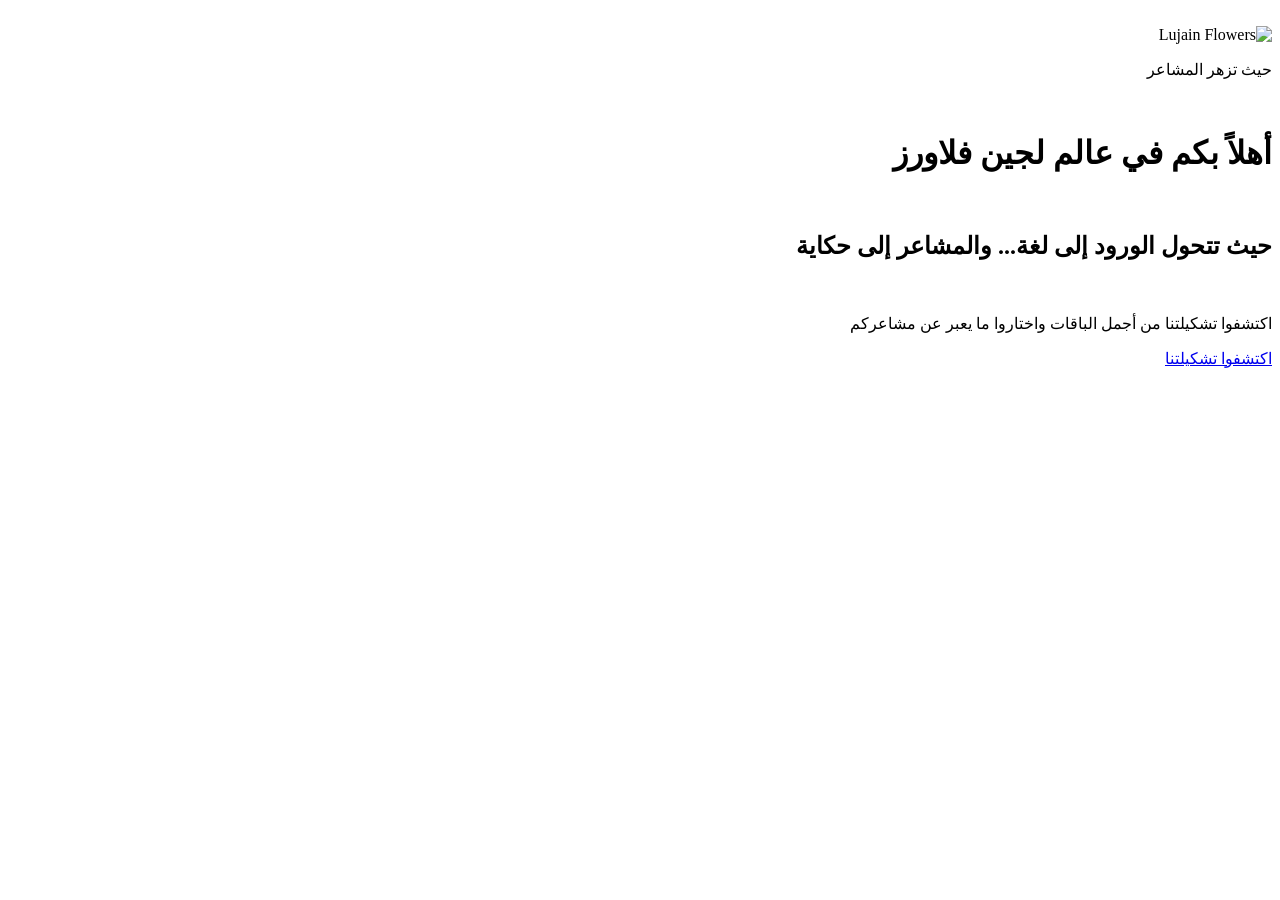
==== index.html @ 9a842f8c "Add files via upload" ====
<!DOCTYPE html>
<html lang="ar" dir="rtl">
<head>
    <meta charset="UTF-8">
    <meta name="viewport" content="width=device-width, initial-scale=1.0">
    <meta name="description" content="Lujain Flowers - حيث تزهر المشاعر">
    <title>Lujain Flowers | حيث تزهر المشاعر</title>
    <link rel="stylesheet" href="css/style.css">
</head>
<body>

    <main class="welcome-page">

        <!-- الزخارف العلوية -->
        <img src="assets/corner-top-left.png"
             class="decor decor-top-left" alt="" aria-hidden="true">

        <img src="assets/corner-top-right.png"
             class="decor decor-top-right" alt="" aria-hidden="true">

        <img src="assets/decor-top-center.png"
             class="decor decor-top-center" alt="" aria-hidden="true">

        <div class="welcome-content">

            <img src="assets/logo.png"
                 alt="Lujain Flowers"
                 class="main-logo">

            <p class="brand-slogan">حيث تزهر المشاعر</p>
<img src="assets/gold-line-1.png" class="gold-divider gold-line-1" alt="" aria-hidden="true">
            <h1>أهلاً بكم في عالم لجين فلاورز</h1>
<img src="assets/gold-line-2.png" class="gold-divider gold-line-2" alt="" aria-hidden="true">
            <h2>
                حيث تتحول الورود إلى لغة...
                والمشاعر إلى حكاية
            </h2>
<img src="assets/gold-line-3.png" class="gold-divider gold-line-3" alt="" aria-hidden="true">
           
            <p class="welcome-description">
                اكتشفوا تشكيلتنا من أجمل الباقات
                واختاروا ما يعبر عن مشاعركم
            </p>

            <a href="catalog.html" class="explore-button">
                اكتشفوا تشكيلتنا
            </a>

        </div>

        <!-- الزخارف السفلية -->
        <img src="assets/corner-bottom-left.png"
             class="decor decor-bottom-left" alt="" aria-hidden="true">

        <img src="assets/corner-bottom-right.png"
             class="decor decor-bottom-right" alt="" aria-hidden="true">

        <img src="assets/decor-bottom-center.png"
             class="decor decor-bottom-center" alt="" aria-hidden="true">

    </main>

</body>
</html>
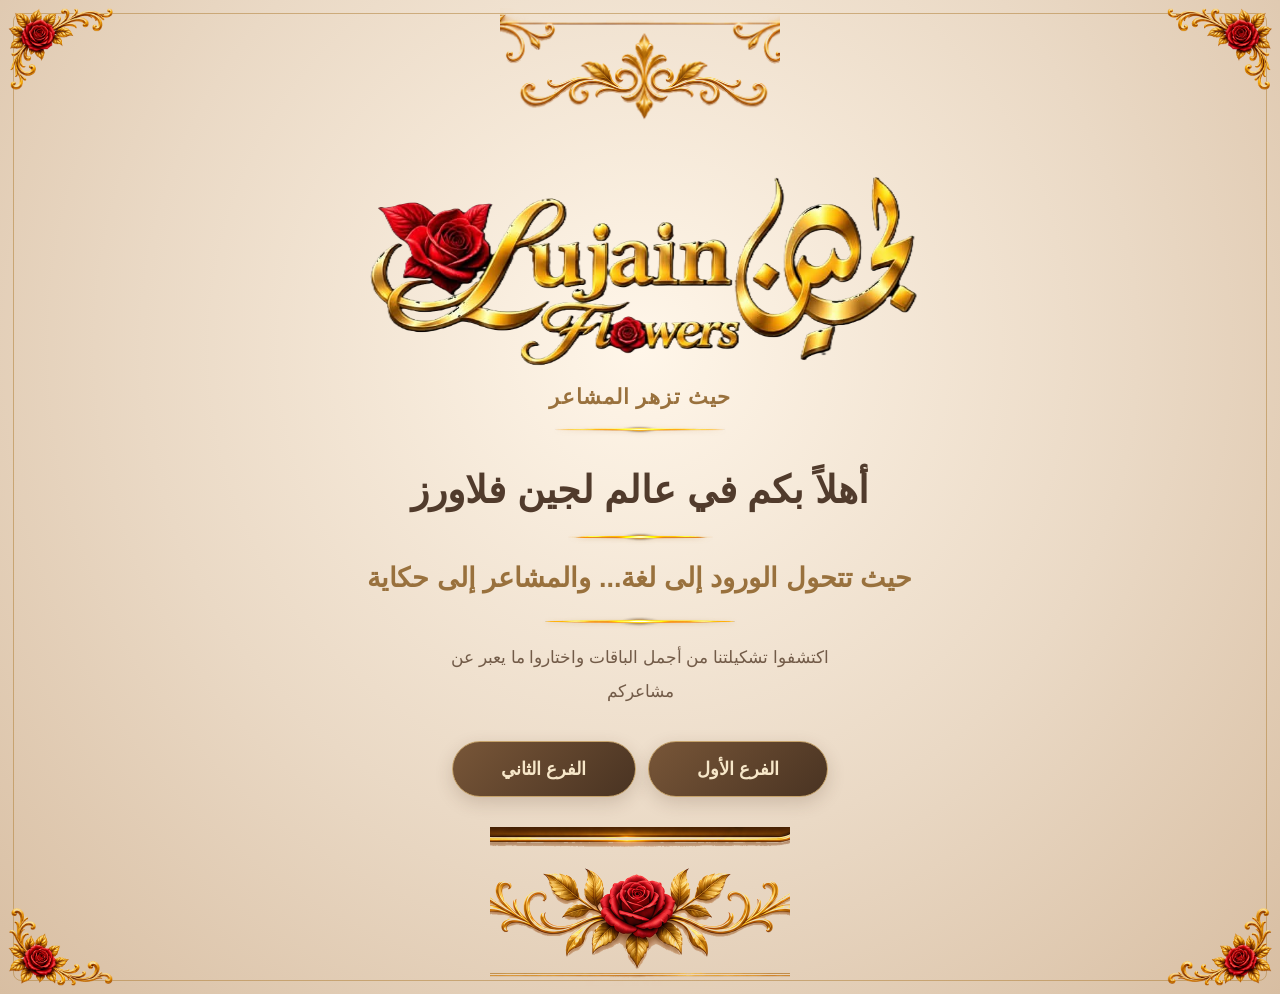
==== commit 7f21b0a2: "Add files via upload" ====
--- a/index.html
+++ b/index.html
@@ -1,64 +1,65 @@
-<!DOCTYPE html>
-<html lang="ar" dir="rtl">
-<head>
-    <meta charset="UTF-8">
-    <meta name="viewport" content="width=device-width, initial-scale=1.0">
-    <meta name="description" content="Lujain Flowers - حيث تزهر المشاعر">
-    <title>Lujain Flowers | حيث تزهر المشاعر</title>
-    <link rel="stylesheet" href="css/style.css">
-</head>
-<body>
-
-    <main class="welcome-page">
-
-        <!-- الزخارف العلوية -->
-        <img src="assets/corner-top-left.png"
-             class="decor decor-top-left" alt="" aria-hidden="true">
-
-        <img src="assets/corner-top-right.png"
-             class="decor decor-top-right" alt="" aria-hidden="true">
-
-        <img src="assets/decor-top-center.png"
-             class="decor decor-top-center" alt="" aria-hidden="true">
-
-        <div class="welcome-content">
-
-            <img src="assets/logo.png"
-                 alt="Lujain Flowers"
-                 class="main-logo">
-
-            <p class="brand-slogan">حيث تزهر المشاعر</p>
-<img src="assets/gold-line-1.png" class="gold-divider gold-line-1" alt="" aria-hidden="true">
-            <h1>أهلاً بكم في عالم لجين فلاورز</h1>
-<img src="assets/gold-line-2.png" class="gold-divider gold-line-2" alt="" aria-hidden="true">
-            <h2>
-                حيث تتحول الورود إلى لغة...
-                والمشاعر إلى حكاية
-            </h2>
-<img src="assets/gold-line-3.png" class="gold-divider gold-line-3" alt="" aria-hidden="true">
-           
-            <p class="welcome-description">
-                اكتشفوا تشكيلتنا من أجمل الباقات
-                واختاروا ما يعبر عن مشاعركم
-            </p>
-
-            <a href="catalog.html" class="explore-button">
-                اكتشفوا تشكيلتنا
-            </a>
-
-        </div>
-
-        <!-- الزخارف السفلية -->
-        <img src="assets/corner-bottom-left.png"
-             class="decor decor-bottom-left" alt="" aria-hidden="true">
-
-        <img src="assets/corner-bottom-right.png"
-             class="decor decor-bottom-right" alt="" aria-hidden="true">
-
-        <img src="assets/decor-bottom-center.png"
-             class="decor decor-bottom-center" alt="" aria-hidden="true">
-
-    </main>
-
-</body>
-</html>
+<!DOCTYPE html>
+<html lang="ar" dir="rtl">
+<head>
+    <meta charset="UTF-8">
+    <meta name="viewport" content="width=device-width, initial-scale=1.0">
+    <meta name="description" content="Lujain Flowers - حيث تزهر المشاعر">
+    <title>Lujain Flowers | حيث تزهر المشاعر</title>
+    <link rel="stylesheet" href="css/style.css">
+</head>
+<body>
+
+    <main class="welcome-page">
+
+        <!-- الزخارف العلوية -->
+        <img src="assets/corner-top-left.png"
+             class="decor decor-top-left" alt="" aria-hidden="true">
+
+        <img src="assets/corner-top-right.png"
+             class="decor decor-top-right" alt="" aria-hidden="true">
+
+        <img src="assets/decor-top-center.png"
+             class="decor decor-top-center" alt="" aria-hidden="true">
+
+        <div class="welcome-content">
+
+            <img src="assets/logo.png"
+                 alt="Lujain Flowers"
+                 class="main-logo">
+
+            <p class="brand-slogan">حيث تزهر المشاعر</p>
+<img src="assets/gold-line-1.png" class="gold-divider gold-line-1" alt="" aria-hidden="true">
+            <h1>أهلاً بكم في عالم لجين فلاورز</h1>
+<img src="assets/gold-line-2.png" class="gold-divider gold-line-2" alt="" aria-hidden="true">
+            <h2>
+                حيث تتحول الورود إلى لغة...
+                والمشاعر إلى حكاية
+            </h2>
+<img src="assets/gold-line-3.png" class="gold-divider gold-line-3" alt="" aria-hidden="true">
+           
+            <p class="welcome-description">
+                اكتشفوا تشكيلتنا من أجمل الباقات
+                واختاروا ما يعبر عن مشاعركم
+            </p>
+
+            <div class="branch-chooser" style="display:flex;gap:12px;justify-content:center;flex-wrap:wrap;margin-top:20px;">
+                <a href="catalog.html?branch=branch1" class="explore-button">الفرع الأول</a>
+                <a href="catalog.html?branch=branch2" class="explore-button">الفرع الثاني</a>
+            </div>
+
+        </div>
+
+        <!-- الزخارف السفلية -->
+        <img src="assets/corner-bottom-left.png"
+             class="decor decor-bottom-left" alt="" aria-hidden="true">
+
+        <img src="assets/corner-bottom-right.png"
+             class="decor decor-bottom-right" alt="" aria-hidden="true">
+
+        <img src="assets/decor-bottom-center.png"
+             class="decor decor-bottom-center" alt="" aria-hidden="true">
+
+    </main>
+
+</body>
+</html>
--- a/css/style.css
+++ b/css/style.css
@@ -0,0 +1,992 @@
+/* =========================================
+   LUJAIN FLOWERS - FINAL MAIN DESIGN
+========================================= */
+
+/* إعدادات عامة */
+* {
+    margin: 0;
+    padding: 0;
+    box-sizing: border-box;
+}
+
+html {
+    width: 100%;
+    min-height: 100%;
+    overflow-x: hidden;
+}
+
+body {
+    width: 100%;
+    min-height: 100vh;
+    font-family: Tahoma, Arial, sans-serif;
+    direction: rtl;
+    color: #493526;
+    background: #eadfce;
+    overflow-x: hidden;
+}
+
+/* =========================================
+   الصفحة الرئيسية
+========================================= */
+
+.welcome-page {
+    position: relative;
+    isolation: isolate;
+
+    display: flex;
+    align-items: center;
+    justify-content: center;
+
+    width: 100%;
+    min-height: 100vh;
+    min-height: 100svh;
+
+    padding: 170px 20px 150px;
+
+    overflow: hidden;
+
+    background:
+        radial-gradient(
+            ellipse at 50% 35%,
+            #fff6e9 0%,
+            #ead9c5 55%,
+            #d8bea2 100%
+        );
+}
+
+/* الإطار الذهبي */
+.welcome-page::before {
+    content: "";
+    position: absolute;
+    inset: 13px;
+    border: 1px solid rgba(178, 132, 61, 0.55);
+    border-radius: 8px;
+    pointer-events: none;
+    z-index: 0;
+}
+
+/* =========================================
+   المحتوى الرئيسي
+========================================= */
+
+.welcome-content {
+    position: relative;
+    z-index: 2;
+
+    width: 100%;
+    max-width: 850px;
+    min-width: 0;
+
+    margin: 0 auto;
+    padding: 25px 15px;
+
+    text-align: center;
+}
+
+/* =========================================
+   اللوغو
+========================================= */
+
+.main-logo {
+    display: block;
+    width: min(100%, 580px);
+    max-width: 100%;
+    height: auto;
+    margin: 0 auto 12px;
+    object-fit: contain;
+}
+
+/* العبارة أسفل اللوغو */
+.brand-slogan {
+    color: #99713d;
+    font-size: 21px;
+    font-weight: bold;
+    line-height: 1.8;
+
+    margin-bottom: 35px;
+    letter-spacing: 1px;
+}
+
+/* =========================================
+   العنوان الرئيسي
+========================================= */
+
+.welcome-content h1 {
+    width: 100%;
+
+    color: #513b2c;
+    font-size: clamp(24px, 4vw, 38px);
+    line-height: 1.7;
+
+    margin-bottom: 22px;
+
+    overflow-wrap: break-word;
+}
+
+/* العبارة الرئيسية */
+.welcome-content h2 {
+    width: 100%;
+
+    color: #99713d;
+    font-size: clamp(18px, 3vw, 27px);
+    font-weight: 600;
+    line-height: 1.9;
+
+    margin-bottom: 12px;
+
+    overflow-wrap: break-word;
+}
+
+/* =========================================
+   الزخرفة الوسطية
+========================================= */
+
+.decor-middle {
+    position: relative;
+    display: block;
+    width: 95px;
+    max-width: 100%;
+    height: auto;
+    margin: 5px auto 12px;
+    object-fit: contain;
+}
+
+/* =========================================
+   وصف الكتالوج
+========================================= */
+
+.welcome-description {
+    width: 100%;
+    max-width: 430px;
+
+    color: #725b48;
+    font-size: 17px;
+    line-height: 2;
+
+    margin: 0 auto 32px;
+
+    overflow-wrap: break-word;
+}
+
+/* =========================================
+   زر اكتشفوا تشكيلتنا
+========================================= */
+
+.explore-button {
+    display: inline-block;
+
+    max-width: 100%;
+    padding: 16px 48px;
+
+    color: #f6e6c8;
+    background: linear-gradient(
+        135deg,
+        #785638,
+        #493322
+    );
+
+    text-decoration: none;
+    font-size: 18px;
+    font-weight: bold;
+
+    border: 1px solid #c6a36b;
+    border-radius: 50px;
+
+    box-shadow: 0 6px 18px rgba(70, 45, 25, 0.18);
+
+    transition: transform 0.3s ease,
+                background 0.3s ease,
+                box-shadow 0.3s ease;
+}
+
+.explore-button:hover {
+    transform: translateY(-3px);
+
+    background: linear-gradient(
+        135deg,
+        #99713d,
+        #60432b
+    );
+
+    box-shadow: 0 9px 22px rgba(70, 45, 25, 0.25);
+}
+
+/* =========================================
+   الصور الزخرفية
+========================================= */
+
+.decor {
+    position: absolute;
+
+    display: block;
+
+    height: auto;
+    max-width: 100%;
+
+    object-fit: contain;
+
+    pointer-events: none;
+    user-select: none;
+
+    z-index: 1;
+}
+
+/* الزخارف العلوية */
+/* الزخارف العلوية */
+.decor-top-left {
+    top: 8px;
+    left: 8px;
+    width: 105px;
+}
+
+.decor-top-right {
+    top: 8px;
+    right: 8px;
+    width: 105px;
+}
+
+.decor-top-center {
+    top: 8px;
+    left: 50%;
+    transform: translateX(-50%);
+    width: clamp(150px, 25vw, 280px);
+}
+
+/* الزخارف السفلية */
+/* الزخارف السفلية */
+.decor-bottom-left {
+    bottom: 8px;
+    left: 8px;
+    width: 105px;
+}
+
+.decor-bottom-right {
+    bottom: 8px;
+    right: 8px;
+    width: 105px;
+}
+
+.decor-bottom-center {
+    bottom: 8px;
+    left: 50%;
+    transform: translateX(-50%);
+    width: clamp(150px, 27vw, 300px);
+}
+
+/* =========================================
+   تحسين الهاتف
+========================================= */
+
+@media (max-width: 600px) {
+
+    .welcome-page {
+        padding: 125px 18px 115px;
+    }
+
+    .welcome-page::before {
+        inset: 8px;
+    }
+
+    .welcome-content {
+        padding: 18px 5px;
+    }
+
+    .main-logo {
+        width: min(95%, 360px);
+        margin-bottom: 8px;
+    }
+
+    .brand-slogan {
+        font-size: 18px;
+        margin-bottom: 25px;
+    }
+
+    .welcome-content h1 {
+        font-size: 24px;
+        line-height: 1.8;
+        margin-bottom: 17px;
+    }
+
+    .welcome-content h2 {
+        font-size: 18px;
+        line-height: 1.9;
+        margin-bottom: 8px;
+    }
+
+    .decor-middle {
+        width: 125px;
+        margin: 8px auto 14px;
+    }
+
+    .welcome-description {
+        font-size: 15px;
+        line-height: 2;
+        margin-bottom: 25px;
+    }
+
+    .explore-button {
+        width: 90%;
+        max-width: 320px;
+        padding: 14px 15px;
+        font-size: 16px;
+    }
+
+    .decor-top-left,
+    .decor-top-right {
+        top: 7px;
+        width: 82px;
+    }
+
+    .decor-top-center {
+        top: 5px;
+        width: 125px;
+    }
+
+    .decor-bottom-left,
+    .decor-bottom-right {
+        bottom: 7px;
+        width: 82px;
+    }
+
+    .decor-bottom-center {
+        bottom: 5px;
+        width: 150px;
+    }
+}
+
+/* الشاشات الصغيرة جداً */
+@media (max-width: 360px) {
+
+    .welcome-page {
+        padding: 115px 14px 105px;
+    }
+
+    .decor-top-left,
+.decor-top-right,
+.decor-bottom-left,
+.decor-bottom-right {
+    width: 85px;
+}
+
+    .decor-top-center {
+        width: 105px;
+    }
+
+    .decor-bottom-center {
+        width: 125px;
+    }
+
+    .welcome-content h1 {
+        font-size: 22px;
+    }
+
+    .welcome-content h2 {
+        font-size: 17px;
+    }
+}
+/* الخطوط الذهبية الفاصلة */
+.gold-divider {
+    display: block;
+    height: auto;
+    object-fit: contain;
+    margin-left: auto;
+    margin-right: auto;
+    pointer-events: none;
+    filter: brightness(1.2) saturate(1.25)
+        drop-shadow(0 1px 2px rgba(160, 105, 25, 0.25));
+}
+
+.gold-line-1 {
+    width: 170px;
+    margin-top: -25px;
+    margin-bottom: 25px;
+}
+
+.gold-line-2 {
+    width: 145px;
+    margin-top: -12px;
+    margin-bottom: 12px;
+}
+
+.gold-line-3 {
+    width: 190px;
+    margin-top: 5px;
+    margin-bottom: 15px;
+}
+
+/* ضبط الخطوط على الهاتف */
+@media (max-width: 600px) {
+    .gold-line-1 {
+        width: 135px;
+    }
+
+    .gold-line-2 {
+        width: 120px;
+    }
+
+    .gold-line-3 {
+        width: 155px;
+    }
+}
+/* رفع محتوى الصفحة الرئيسية قليلاً */
+.welcome-content {
+    transform: translateY(-22px);
+}
+/* =================================
+   تصميم كتالوج Lujain Flowers
+================================= */
+
+.catalog-page {
+    min-height: 100vh;
+    padding: 35px 20px 60px;
+    background:
+        radial-gradient(ellipse at top, #fff8ed, transparent 65%),
+        linear-gradient(135deg, #eee2d3, #d8c3ac);
+    color: #493526;
+}
+
+.catalog-header {
+    text-align: center;
+    max-width: 800px;
+    margin: 0 auto 45px;
+}
+
+.catalog-logo {
+    display: block;
+    width: min(75%, 300px);
+    height: auto;
+    object-fit: contain;
+    margin: 0 auto 15px;
+}
+
+.catalog-header h1 {
+    color: #513b2c;
+    font-size: clamp(25px, 4vw, 36px);
+    margin-bottom: 12px;
+}
+
+.catalog-header p {
+    color: #99713d;
+    font-size: 17px;
+    line-height: 1.8;
+}
+
+.categories-section {
+    max-width: 1000px;
+    margin: 0 auto;
+}
+
+.categories-section > h2 {
+    text-align: center;
+    color: #99713d;
+    font-size: 25px;
+    margin-bottom: 28px;
+}
+
+.categories-grid {
+    display: grid;
+    grid-template-columns: repeat(2, minmax(0, 1fr));
+    gap: 18px;
+}
+
+.category-card {
+    min-height: 115px;
+    display: flex;
+    align-items: center;
+    justify-content: center;
+    padding: 20px 12px;
+    text-align: center;
+    text-decoration: none;
+    color: #60432b;
+    background: rgba(255, 250, 241, 0.85);
+    border: 1px solid #c6a36b;
+    border-radius: 18px;
+    box-shadow: 0 5px 16px rgba(70, 45, 25, 0.10);
+    transition: 0.3s ease;
+}
+
+.category-card h3 {
+    font-size: 19px;
+    line-height: 1.7;
+}
+
+.category-card:hover {
+    transform: translateY(-4px);
+    background: #fff5e5;
+    box-shadow: 0 8px 20px rgba(70, 45, 25, 0.16);
+}
+
+@media (max-width: 480px) {
+    .catalog-page {
+        padding: 25px 15px 45px;
+    }
+
+    .catalog-header {
+        margin-bottom: 35px;
+    }
+
+    .catalog-logo {
+        width: min(80%, 260px);
+    }
+
+    .categories-grid {
+        gap: 12px;
+    }
+
+    .category-card {
+        min-height: 105px;
+        padding: 14px 8px;
+    }
+
+    .category-card h3 {
+        font-size: 16px;
+    }
+}
+/* تنسيق بطاقات أقسام الكتالوج */
+
+
+.category-card {
+    display: flex;
+    flex-direction: column;
+    align-items: center;
+    overflow: hidden;
+    min-height: auto;
+    padding: 0 0 14px;
+    background: #fffaf2;
+    border: 1px solid #e6d2b5;
+    border-radius: 16px;
+    text-decoration: none;
+    box-shadow: 0 3px 10px rgba(90, 60, 30, 0.08);
+}
+
+.category-card img {
+    display: block;
+    width: 100%;
+    aspect-ratio: 4 / 3;
+    object-fit: cover;
+}
+
+.category-card h3 {
+    margin: 12px 5px 0;
+    color: #6b4729;
+    font-size: 15px;
+    font-weight: 700;
+    text-align: center;
+}
+
+@media (min-width: 700px) {
+    .categories-grid {
+        grid-template-columns: repeat(3, minmax(0, 1fr));
+    }
+}
+/* ترتيب الأقسام على شاشات الموبايل */
+@media (max-width: 699px) {
+    .categories-grid {
+        display: grid;
+        grid-template-columns: repeat(2, minmax(0, 1fr));
+        gap: 12px;
+    }
+
+    .category-card img {
+        aspect-ratio: 1 / 1;
+        object-fit: cover;
+    }
+
+    .category-card h3 {
+        font-size: 14px;
+        margin: 10px 4px;
+    }
+}
+@media screen and (max-width: 699px) {
+    .categories-section .categories-grid {
+        display: grid !important;
+        grid-template-columns: repeat(2, minmax(0, 1fr)) !important;
+        gap: 12px !important;
+        width: 100% !important;
+    }
+
+    .categories-section .category-card {
+        width: 100% !important;
+        min-width: 0 !important;
+    }
+
+    .categories-section .category-card img {
+        width: 100% !important;
+        aspect-ratio: 1 / 1 !important;
+        object-fit: cover;
+    }
+}
+/* ضبط عرض أقسام الكتالوج */
+.categories-grid {
+    display: grid !important;
+    grid-template-columns: repeat(2, minmax(0, 1fr)) !important;
+    gap: 12px !important;
+    width: 100%;
+}
+
+.category-card {
+    width: 100%;
+    min-width: 0;
+}
+
+.category-card img {
+    width: 100%;
+    aspect-ratio: 4 / 3;
+    object-fit: cover;
+}
+.all-products-button {
+    display: block;
+    width: fit-content;
+    margin: 25px auto 10px;
+    padding: 12px 30px;
+    background: linear-gradient(135deg, #99713d, #684322);
+    color: #fffaf2;
+    text-decoration: none;
+    border: 1px solid #c6a36b;
+    border-radius: 30px;
+    font-size: 15px;
+    font-weight: bold;
+    text-align: center;
+    transition: 0.3s ease;
+}
+
+.all-products-button:hover {
+    background: #513b2c;
+    transform: translateY(-2px);
+}
+/* تنسيق قسم المنتجات */
+.products-section {
+    max-width: 1000px;
+    margin: 45px auto;
+    padding: 25px 15px;
+    display: block;
+}
+
+.products-section.active {
+    display: block;
+}
+
+.products-section h2 {
+    text-align: center;
+    color: #99713d;
+    font-size: 25px;
+    margin-bottom: 25px;
+}
+
+.products-grid {
+    display: grid;
+    grid-template-columns: repeat(2, minmax(0, 1fr));
+    gap: 16px;
+}
+
+.product-card {
+    background: #fffaf2;
+    border: 1px solid #e6d2b5;
+    border-radius: 16px;
+    overflow: hidden;
+    text-align: center;
+    box-shadow: 0 3px 10px rgba(90, 60, 30, 0.08);
+}
+
+.product-card img {
+    width: 100%;
+    aspect-ratio: 4 / 3;
+    object-fit: cover;
+    display: block;
+}
+
+.product-card h3 {
+    color: #6b4729;
+    font-size: 15px;
+    padding: 12px 8px;
+}
+
+@media (min-width: 700px) {
+    .products-grid {
+        grid-template-columns: repeat(3, minmax(0, 1fr));
+    }
+}
+/* تنسيق قسم بيانات الفرع */
+.branch-section {
+    text-align: center;
+    padding: 25px 15px;
+    margin: 25px 0;
+}
+
+/* اسم الفرع */
+#branch-name {
+    color: #79502f;
+    margin-bottom: 10px;
+}
+
+/* عنوان الفرع */
+#branch-address {
+    color: #8b735e;
+    margin-bottom: 15px;
+}
+
+/* أزرار التواصل */
+.branch-actions {
+    display: flex;
+    flex-wrap: wrap;
+    justify-content: center;
+    gap: 12px;
+    margin: 15px 0 25px;
+}
+
+.branch-actions a {
+    color: #fff;
+    background: #79502f;
+    padding: 12px 18px;
+    border-radius: 25px;
+    text-decoration: none;
+}
+
+/* باركود شام كاش */
+.branch-payment {
+    text-align: center;
+    margin: 20px auto;
+}
+
+#branch-qr {
+    display: block;
+    width: 220px;
+    max-width: 85%;
+    height: auto;
+    margin: 15px auto;
+    object-fit: contain;
+    border-radius: 10px;
+}
+/* ==============================
+   صفحة تفاصيل المنتج
+============================== */
+
+.product-details-page {
+    max-width: 1100px;
+    margin: 0 auto;
+    padding: 20px;
+}
+
+#product-details {
+    display: grid;
+    grid-template-columns: 1fr 1fr;
+    gap: 35px;
+    align-items: start;
+    background: #fffaf3;
+    border: 1px solid #e8d9c4;
+    border-radius: 18px;
+    padding: 25px;
+    margin: 25px auto;
+    box-shadow: 0 5px 20px rgba(90, 60, 30, 0.07);
+}
+
+/* الصورة الرئيسية */
+
+#product-gallery {
+    width: 100%;
+    min-width: 0;
+}
+
+#main-product-image {
+    display: block;
+    width: 100%;
+    height: 430px;
+    object-fit: contain;
+    background: #f5eee4;
+    border-radius: 14px;
+}
+
+/* الصور المصغرة */
+
+#product-thumbnails {
+    display: flex;
+    flex-wrap: wrap;
+    gap: 10px;
+    margin-top: 15px;
+}
+
+#product-thumbnails img {
+    width: 75px;
+    height: 75px;
+    object-fit: cover;
+    border-radius: 9px;
+    border: 2px solid #dfc69f;
+    cursor: pointer;
+    transition: 0.2s;
+}
+
+#product-thumbnails img:hover {
+    border-color: #a77a3e;
+    transform: translateY(-3px);
+}
+
+/* معلومات المنتج */
+
+.product-information {
+    padding: 15px 5px;
+}
+
+#detail-product-name {
+    color: #79502f;
+    font-size: 27px;
+    margin-bottom: 20px;
+}
+
+#detail-product-description {
+    color: #766657;
+    font-size: 17px;
+    line-height: 2;
+    white-space: pre-line;
+}
+
+/* زر الطلب */
+
+#order-product-whatsapp {
+    display: inline-block;
+    margin-top: 25px;
+    padding: 14px 28px;
+    background: #79502f;
+    color: white;
+    text-decoration: none;
+    border-radius: 30px;
+    font-size: 16px;
+    transition: 0.3s;
+}
+
+#order-product-whatsapp:hover {
+    background: #a77a3e;
+}
+
+/* رسالة التحميل */
+
+#product-loading {
+    text-align: center;
+    color: #79502f;
+    padding: 20px;
+}
+
+/* توافق الهواتف */
+
+@media (max-width: 768px) {
+
+    .product-details-page {
+        padding: 12px;
+    }
+
+    #product-details {
+        grid-template-columns: 1fr;
+        gap: 15px;
+        padding: 15px;
+    }
+
+    #main-product-image {
+        height: 320px;
+    }
+
+    #detail-product-name {
+        font-size: 23px;
+    }
+
+    #detail-product-description {
+        font-size: 15px;
+    }
+
+    #order-product-whatsapp {
+        display: block;
+        text-align: center;
+    }
+}
+/* زر العودة إلى الكتالوج */
+.back-to-catalog {
+    display: inline-block;
+    color: #79502f;
+    background: #f5ead9;
+    border: 1px solid #c9a66b;
+    padding: 11px 20px;
+    border-radius: 25px;
+    text-decoration: none;
+    font-size: 14px;
+    margin-bottom: 15px;
+    transition: 0.3s;
+}
+
+.back-to-catalog:hover {
+    background: #79502f;
+    color: #fff;
+}
+
+/* نافذة تكبير الصور */
+.image-lightbox {
+    display: none;
+    position: fixed;
+    inset: 0;
+    z-index: 9999;
+    background: rgba(20, 15, 10, 0.93);
+    justify-content: center;
+    align-items: center;
+    padding: 20px;
+}
+
+.image-lightbox img {
+    max-width: 95%;
+    max-height: 85vh;
+    object-fit: contain;
+    border-radius: 10px;
+}
+
+#close-lightbox {
+    position: absolute;
+    top: 15px;
+    left: 20px;
+    width: 45px;
+    height: 45px;
+    border: 1px solid #c9a66b;
+    border-radius: 50%;
+    background: #79502f;
+    color: white;
+    font-size: 30px;
+    cursor: pointer;
+}
+
+/* تحسين عرض الصور على الهاتف */
+@media (max-width: 768px) {
+    .back-to-catalog {
+        display: block;
+        width: fit-content;
+        margin: 0 auto 15px;
+    }
+
+    .image-lightbox {
+        padding: 10px;
+    }
+}
+.product-sharing-actions {
+    display: flex;
+    flex-direction: column;
+    gap: 12px;
+    margin-top: 25px;
+}
+
+.product-sharing-actions #order-product-whatsapp,
+.product-sharing-actions #share-product-whatsapp {
+    display: block;
+    width: 100%;
+    box-sizing: border-box;
+    text-align: center;
+    padding: 14px;
+    border-radius: 30px;
+    font-family: inherit;
+    font-size: 15px;
+    cursor: pointer;
+    text-decoration: none;
+}
+
+#share-product-whatsapp {
+    background: transparent;
+    color: #79502f;
+    border: 1px solid #c9a66b;
+}
+
+#share-product-whatsapp:hover {
+    background: #f5ead9;
+}
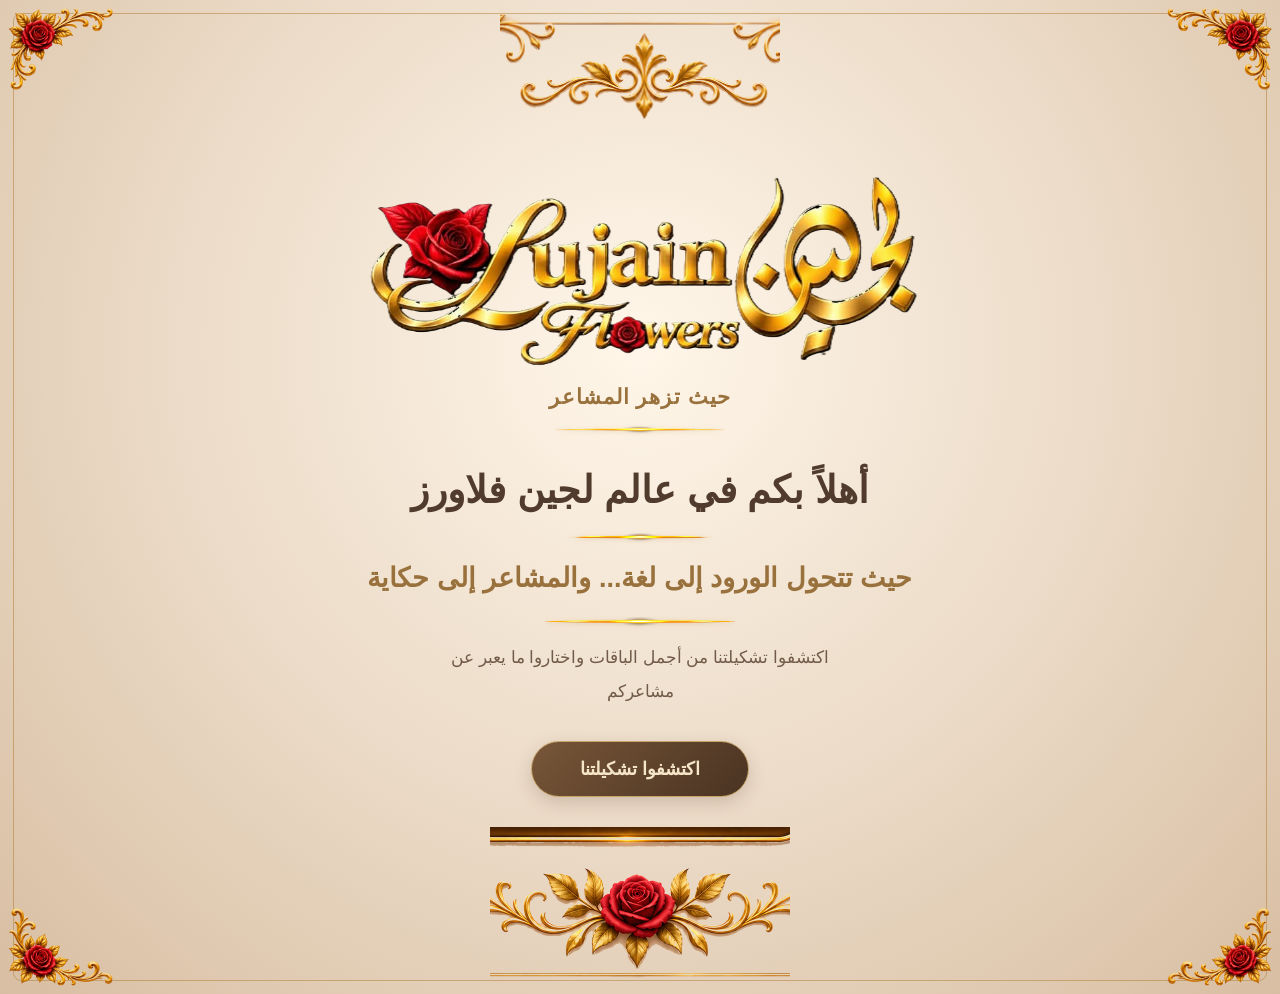
==== commit 91231727: "Add files via upload" ====
--- a/index.html
+++ b/index.html
@@ -1,65 +1,64 @@
-<!DOCTYPE html>
-<html lang="ar" dir="rtl">
-<head>
-    <meta charset="UTF-8">
-    <meta name="viewport" content="width=device-width, initial-scale=1.0">
-    <meta name="description" content="Lujain Flowers - حيث تزهر المشاعر">
-    <title>Lujain Flowers | حيث تزهر المشاعر</title>
-    <link rel="stylesheet" href="css/style.css">
-</head>
-<body>
-
-    <main class="welcome-page">
-
-        <!-- الزخارف العلوية -->
-        <img src="assets/corner-top-left.png"
-             class="decor decor-top-left" alt="" aria-hidden="true">
-
-        <img src="assets/corner-top-right.png"
-             class="decor decor-top-right" alt="" aria-hidden="true">
-
-        <img src="assets/decor-top-center.png"
-             class="decor decor-top-center" alt="" aria-hidden="true">
-
-        <div class="welcome-content">
-
-            <img src="assets/logo.png"
-                 alt="Lujain Flowers"
-                 class="main-logo">
-
-            <p class="brand-slogan">حيث تزهر المشاعر</p>
-<img src="assets/gold-line-1.png" class="gold-divider gold-line-1" alt="" aria-hidden="true">
-            <h1>أهلاً بكم في عالم لجين فلاورز</h1>
-<img src="assets/gold-line-2.png" class="gold-divider gold-line-2" alt="" aria-hidden="true">
-            <h2>
-                حيث تتحول الورود إلى لغة...
-                والمشاعر إلى حكاية
-            </h2>
-<img src="assets/gold-line-3.png" class="gold-divider gold-line-3" alt="" aria-hidden="true">
-           
-            <p class="welcome-description">
-                اكتشفوا تشكيلتنا من أجمل الباقات
-                واختاروا ما يعبر عن مشاعركم
-            </p>
-
-            <div class="branch-chooser" style="display:flex;gap:12px;justify-content:center;flex-wrap:wrap;margin-top:20px;">
-                <a href="catalog.html?branch=branch1" class="explore-button">الفرع الأول</a>
-                <a href="catalog.html?branch=branch2" class="explore-button">الفرع الثاني</a>
-            </div>
-
-        </div>
-
-        <!-- الزخارف السفلية -->
-        <img src="assets/corner-bottom-left.png"
-             class="decor decor-bottom-left" alt="" aria-hidden="true">
-
-        <img src="assets/corner-bottom-right.png"
-             class="decor decor-bottom-right" alt="" aria-hidden="true">
-
-        <img src="assets/decor-bottom-center.png"
-             class="decor decor-bottom-center" alt="" aria-hidden="true">
-
-    </main>
-
-</body>
-</html>
+<!DOCTYPE html>
+<html lang="ar" dir="rtl">
+<head>
+    <meta charset="UTF-8">
+    <meta name="viewport" content="width=device-width, initial-scale=1.0">
+    <meta name="description" content="Lujain Flowers - حيث تزهر المشاعر">
+    <title>Lujain Flowers | حيث تزهر المشاعر</title>
+    <link rel="stylesheet" href="css/style.css">
+</head>
+<body>
+
+    <main class="welcome-page">
+
+        <!-- الزخارف العلوية -->
+        <img src="assets/corner-top-left.png"
+             class="decor decor-top-left" alt="" aria-hidden="true">
+
+        <img src="assets/corner-top-right.png"
+             class="decor decor-top-right" alt="" aria-hidden="true">
+
+        <img src="assets/decor-top-center.png"
+             class="decor decor-top-center" alt="" aria-hidden="true">
+
+        <div class="welcome-content">
+
+            <img src="assets/logo.png"
+                 alt="Lujain Flowers"
+                 class="main-logo">
+
+            <p class="brand-slogan">حيث تزهر المشاعر</p>
+<img src="assets/gold-line-1.png" class="gold-divider gold-line-1" alt="" aria-hidden="true">
+            <h1>أهلاً بكم في عالم لجين فلاورز</h1>
+<img src="assets/gold-line-2.png" class="gold-divider gold-line-2" alt="" aria-hidden="true">
+            <h2>
+                حيث تتحول الورود إلى لغة...
+                والمشاعر إلى حكاية
+            </h2>
+<img src="assets/gold-line-3.png" class="gold-divider gold-line-3" alt="" aria-hidden="true">
+           
+            <p class="welcome-description">
+                اكتشفوا تشكيلتنا من أجمل الباقات
+                واختاروا ما يعبر عن مشاعركم
+            </p>
+
+            <a href="catalog.html" class="explore-button">
+                اكتشفوا تشكيلتنا
+            </a>
+
+        </div>
+
+        <!-- الزخارف السفلية -->
+        <img src="assets/corner-bottom-left.png"
+             class="decor decor-bottom-left" alt="" aria-hidden="true">
+
+        <img src="assets/corner-bottom-right.png"
+             class="decor decor-bottom-right" alt="" aria-hidden="true">
+
+        <img src="assets/decor-bottom-center.png"
+             class="decor decor-bottom-center" alt="" aria-hidden="true">
+
+    </main>
+
+</body>
+</html>
--- a/css/style.css
+++ b/css/style.css
@@ -989,4 +989,25 @@
 
 #share-product-whatsapp:hover {
     background: #f5ead9;
+}
+/* زر لوحة تحكم المدير */
+#admin-panel-link {
+    display: none;
+    width: fit-content;
+    margin: 15px auto 25px;
+    padding: 12px 28px;
+    background: linear-gradient(135deg, #8b5a2b, #c49a52);
+    color: #fff;
+    text-decoration: none;
+    border-radius: 30px;
+    font-weight: bold;
+    font-size: 15px;
+    text-align: center;
+    box-shadow: 0 4px 12px rgba(90, 55, 20, 0.2);
+    transition: 0.3s;
+}
+
+#admin-panel-link:hover {
+    transform: translateY(-2px);
+    box-shadow: 0 6px 16px rgba(90, 55, 20, 0.3);
 }
